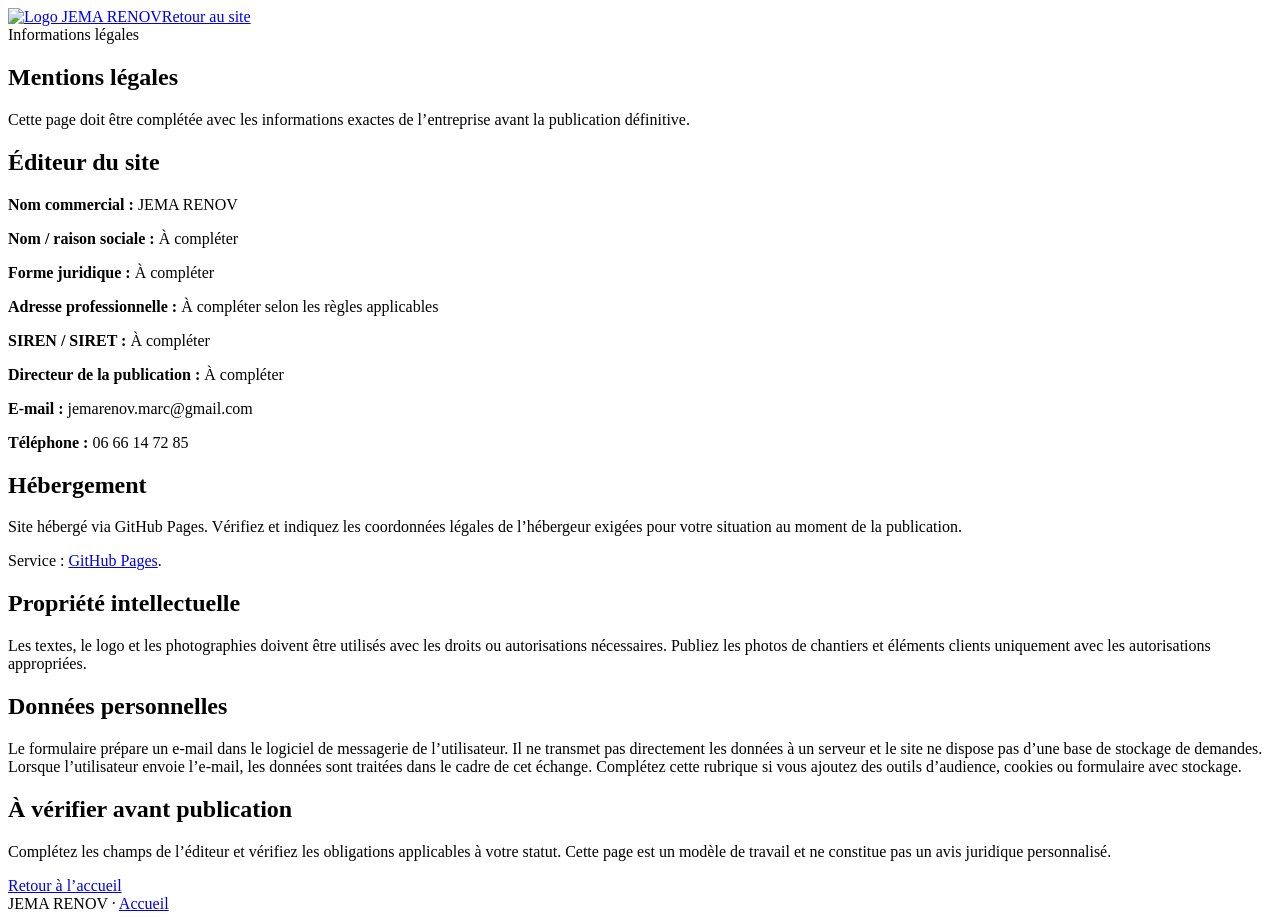
==== mentions-legales[1].html @ 75b5a429 "Add files via upload" ====
<!doctype html><html lang="fr"><head><meta charset="utf-8"><meta name="viewport" content="width=device-width,initial-scale=1"><title>Mentions légales | JEMA RENOV</title><meta name="description" content="Mentions légales du site JEMA RENOV."><link rel="stylesheet" href="styles.css"></head><body><header><div class="container head"><a class="brand" href="index.html"><img src="assets/logo-jema-renov.jpg" alt="Logo JEMA RENOV"></a><a class="btn smallbtn" href="index.html">Retour au site</a></div></header><main><section><div class="container"><div class="eyebrow">Informations légales</div><h1>Mentions légales</h1><p class="lead">Cette page doit être complétée avec les informations exactes de l’entreprise avant la publication définitive.</p>
<div class="legalbox"><h2>Éditeur du site</h2><p><b>Nom commercial :</b> JEMA RENOV</p><p><b>Nom / raison sociale :</b> À compléter</p><p><b>Forme juridique :</b> À compléter</p><p><b>Adresse professionnelle :</b> À compléter selon les règles applicables</p><p><b>SIREN / SIRET :</b> À compléter</p><p><b>Directeur de la publication :</b> À compléter</p><p><b>E-mail :</b> jemarenov.marc@gmail.com</p><p><b>Téléphone :</b> 06 66 14 72 85</p></div>
<div class="legalbox"><h2>Hébergement</h2><p>Site hébergé via GitHub Pages. Vérifiez et indiquez les coordonnées légales de l’hébergeur exigées pour votre situation au moment de la publication.</p><p>Service : <a href="https://pages.github.com/">GitHub Pages</a>.</p></div>
<div class="legalbox"><h2>Propriété intellectuelle</h2><p>Les textes, le logo et les photographies doivent être utilisés avec les droits ou autorisations nécessaires. Publiez les photos de chantiers et éléments clients uniquement avec les autorisations appropriées.</p></div>
<div class="legalbox"><h2>Données personnelles</h2><p>Le formulaire prépare un e-mail dans le logiciel de messagerie de l’utilisateur. Il ne transmet pas directement les données à un serveur et le site ne dispose pas d’une base de stockage de demandes. Lorsque l’utilisateur envoie l’e-mail, les données sont traitées dans le cadre de cet échange. Complétez cette rubrique si vous ajoutez des outils d’audience, cookies ou formulaire avec stockage.</p></div>
<div class="legalbox"><h2>À vérifier avant publication</h2><p>Complétez les champs de l’éditeur et vérifiez les obligations applicables à votre statut. Cette page est un modèle de travail et ne constitue pas un avis juridique personnalisé.</p></div><a class="btn" href="index.html">Retour à l’accueil</a></div></section></main><footer><div class="container">JEMA RENOV · <a href="index.html">Accueil</a></div></footer></body></html>
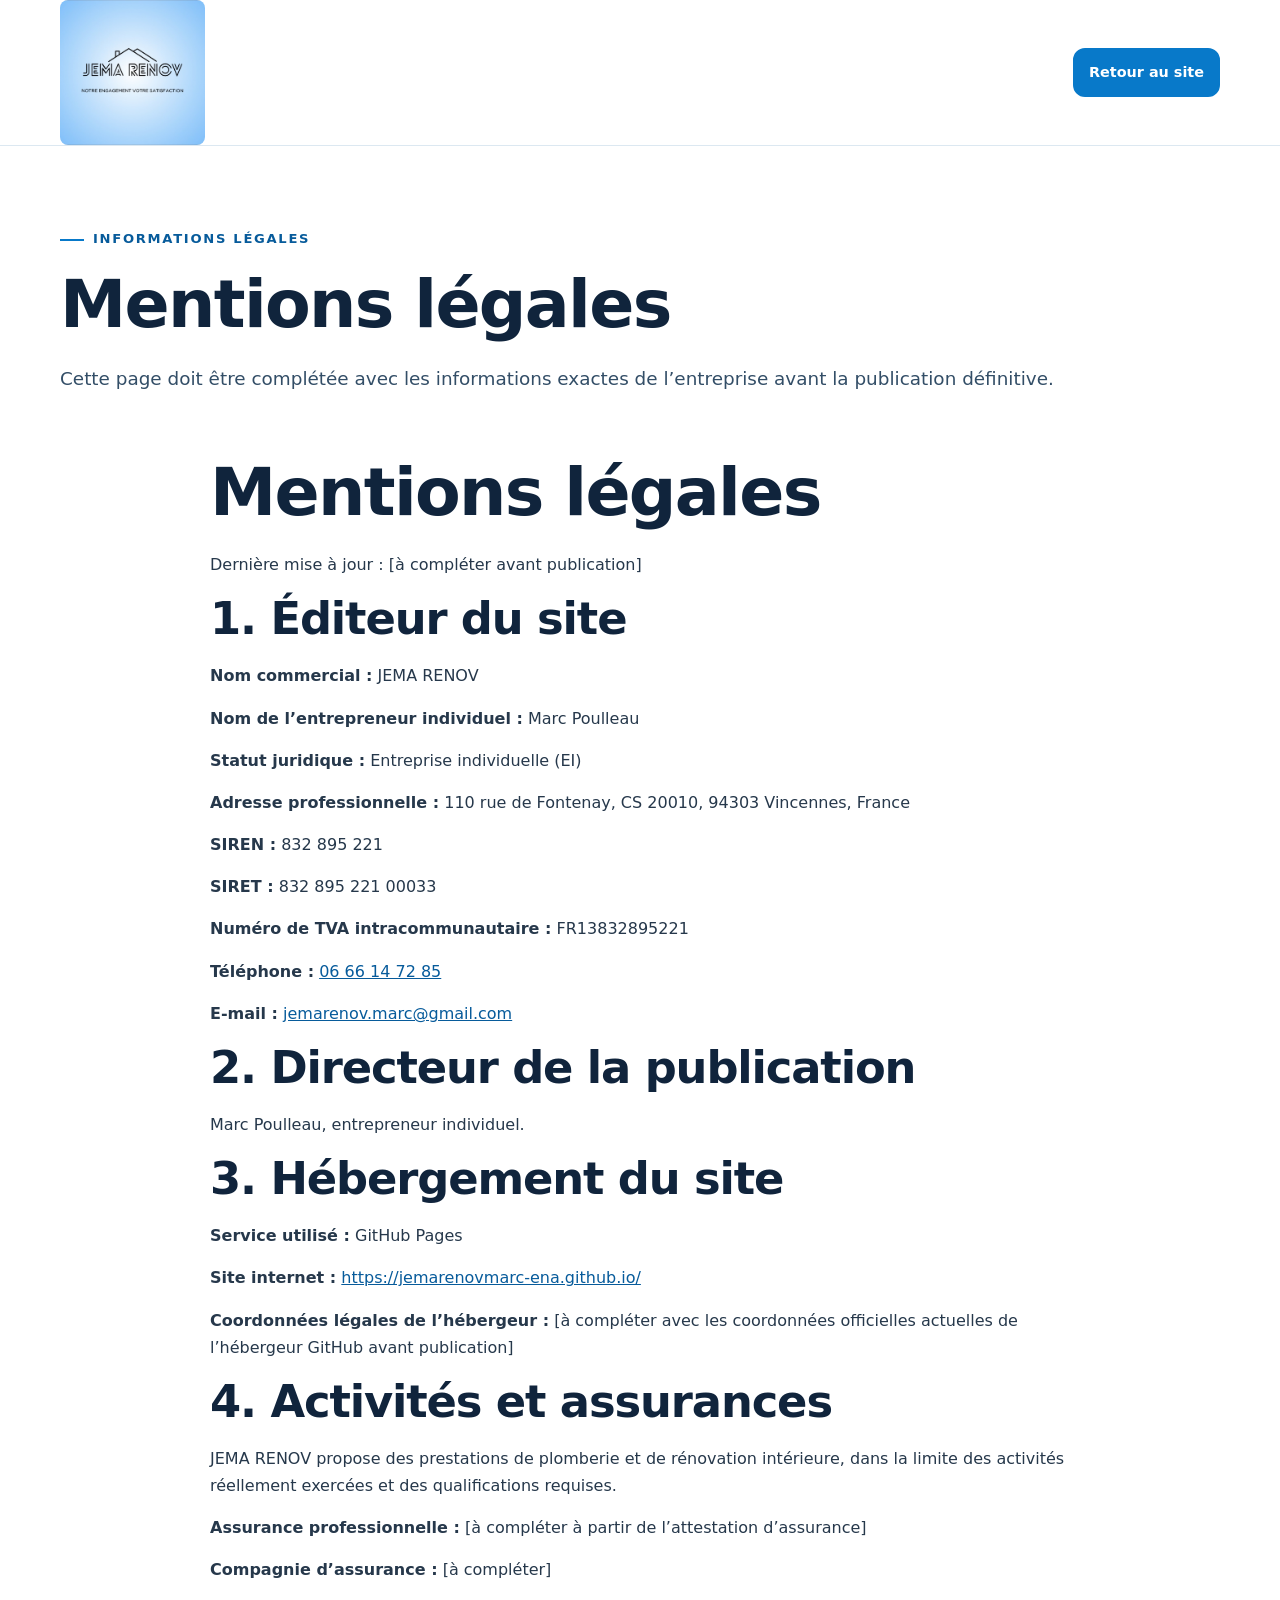
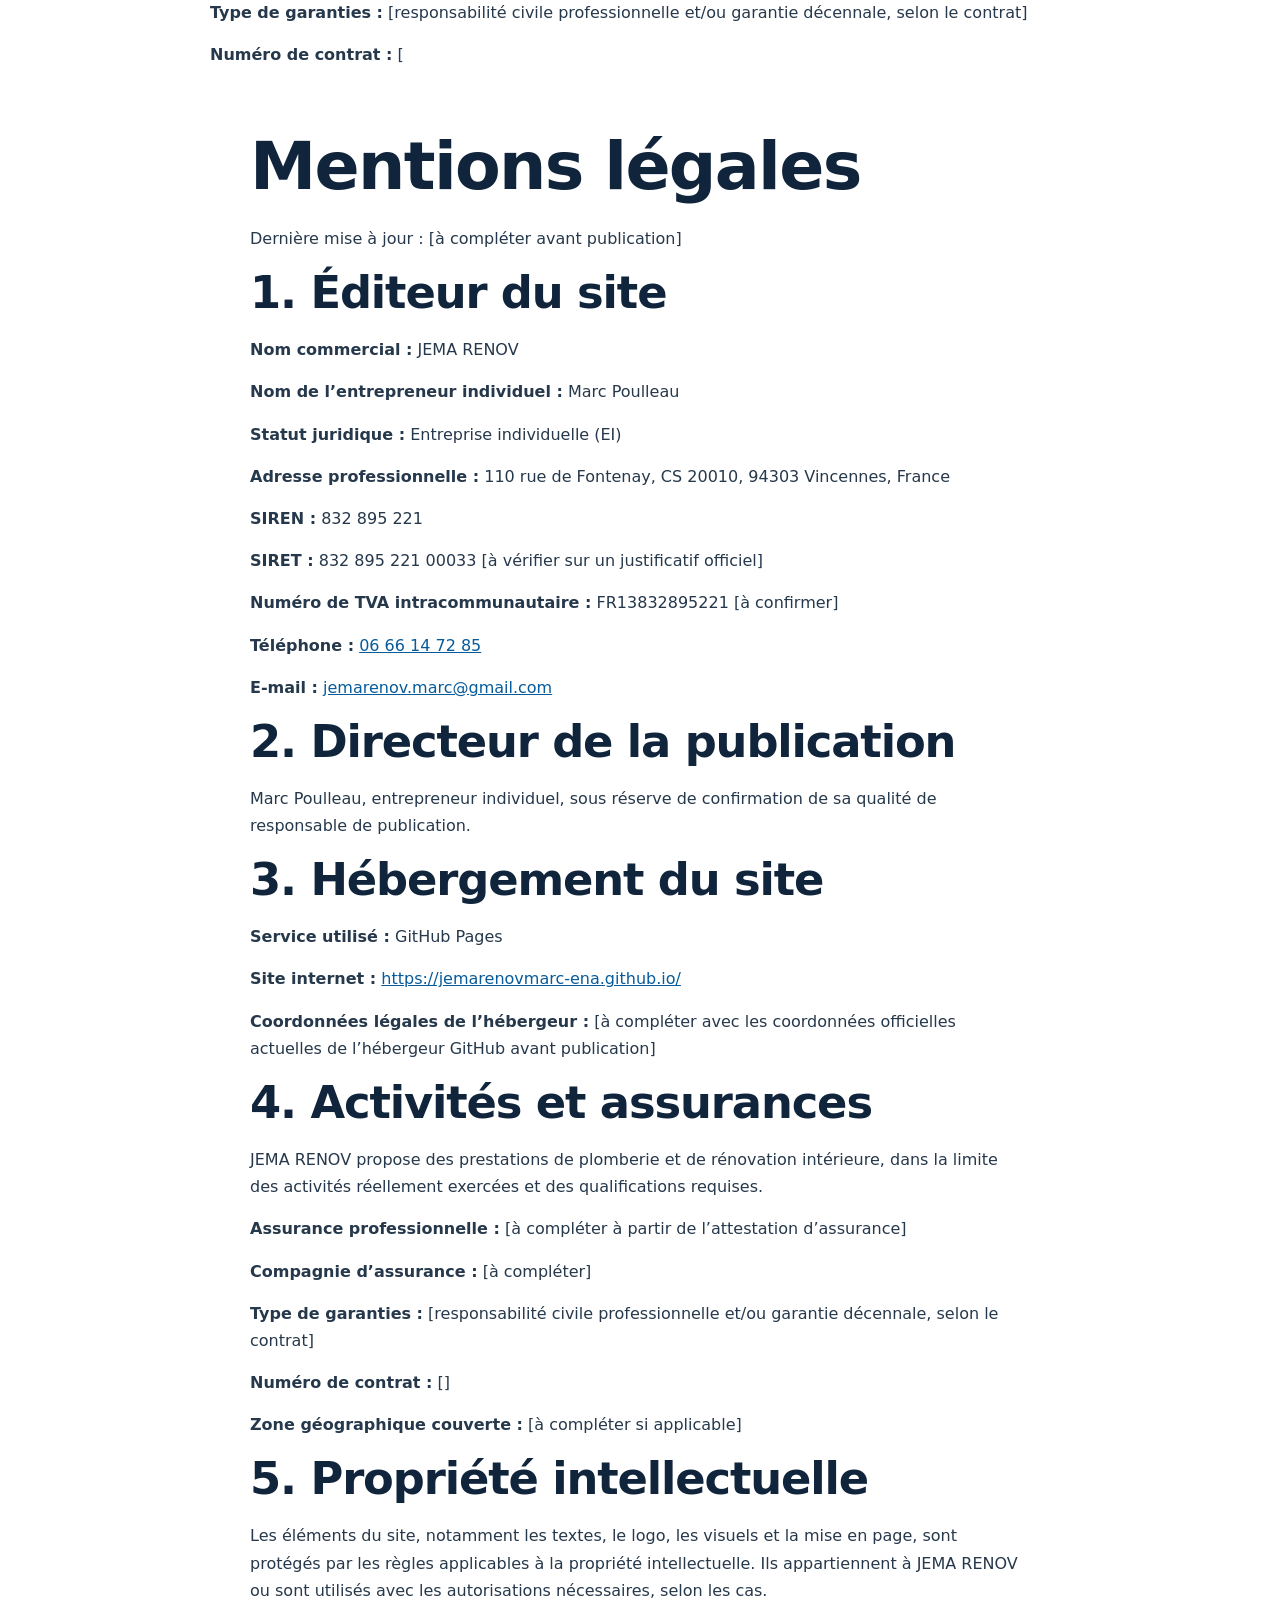
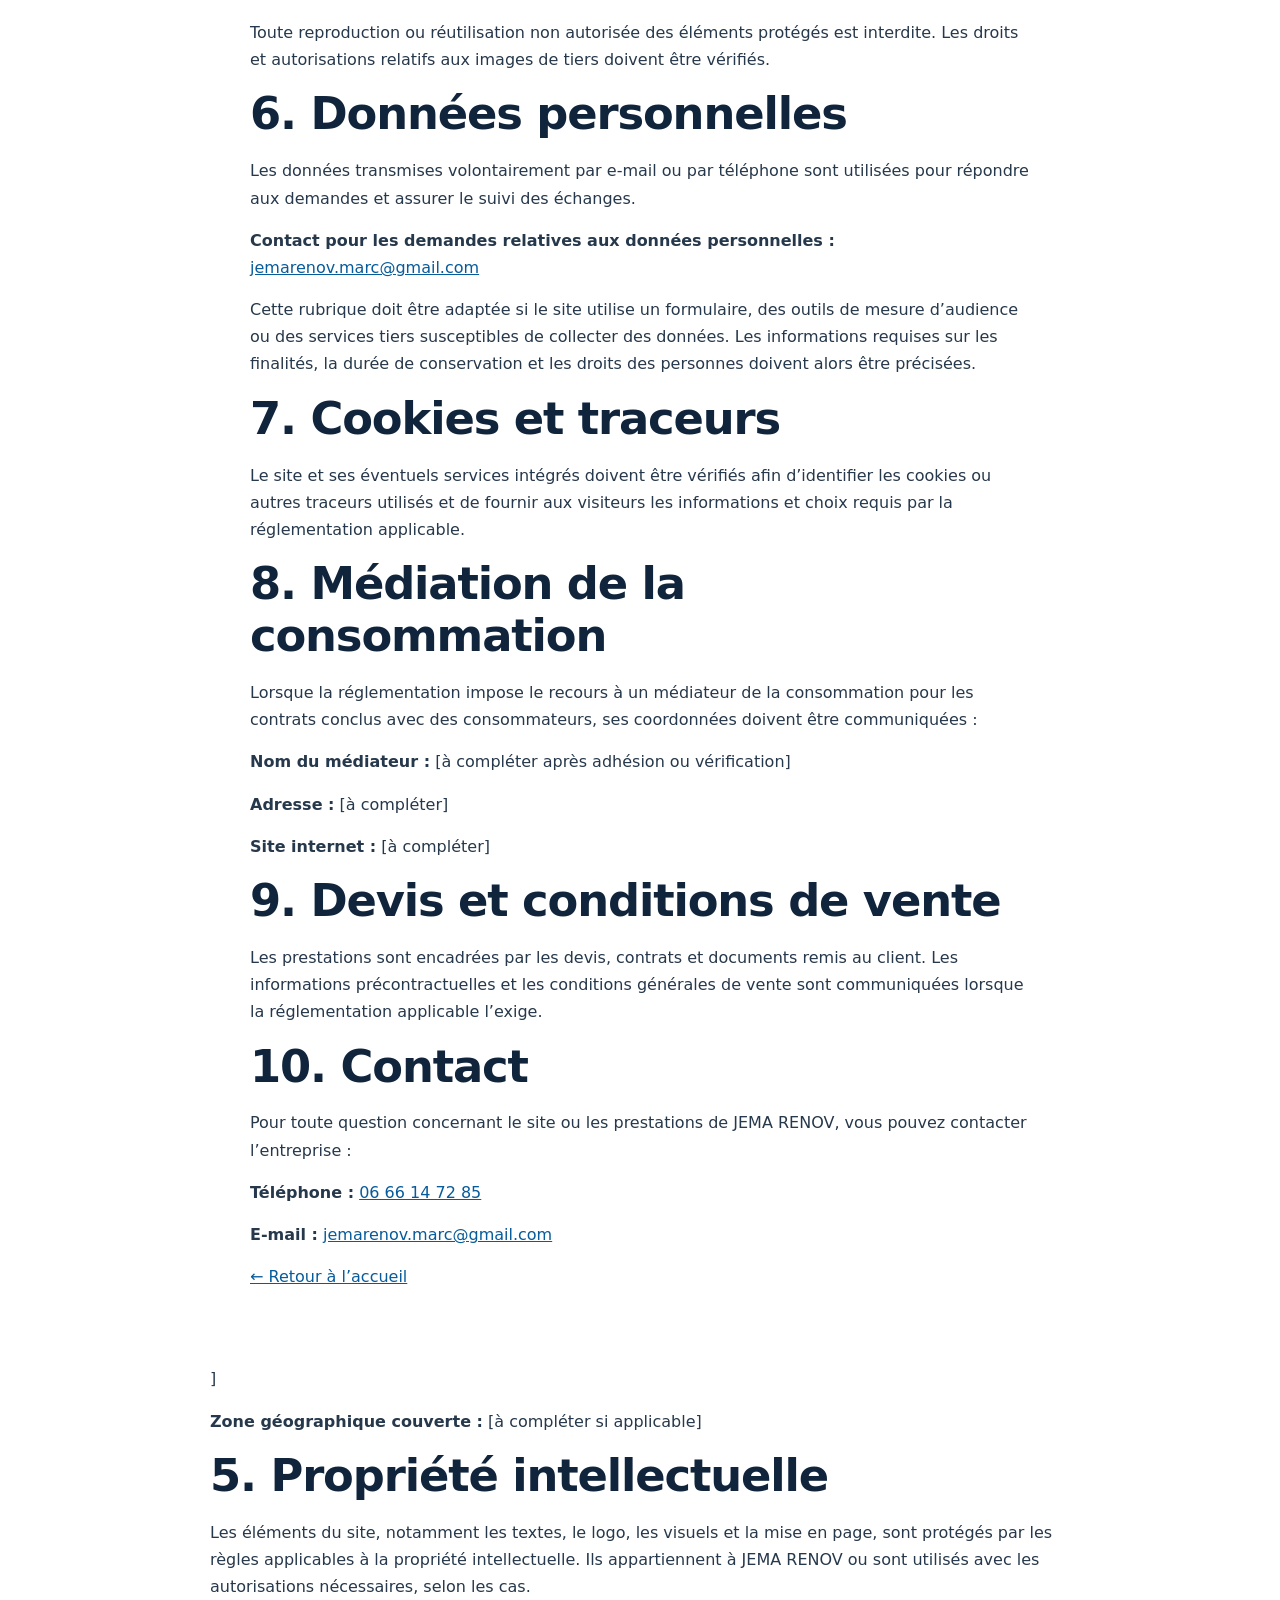
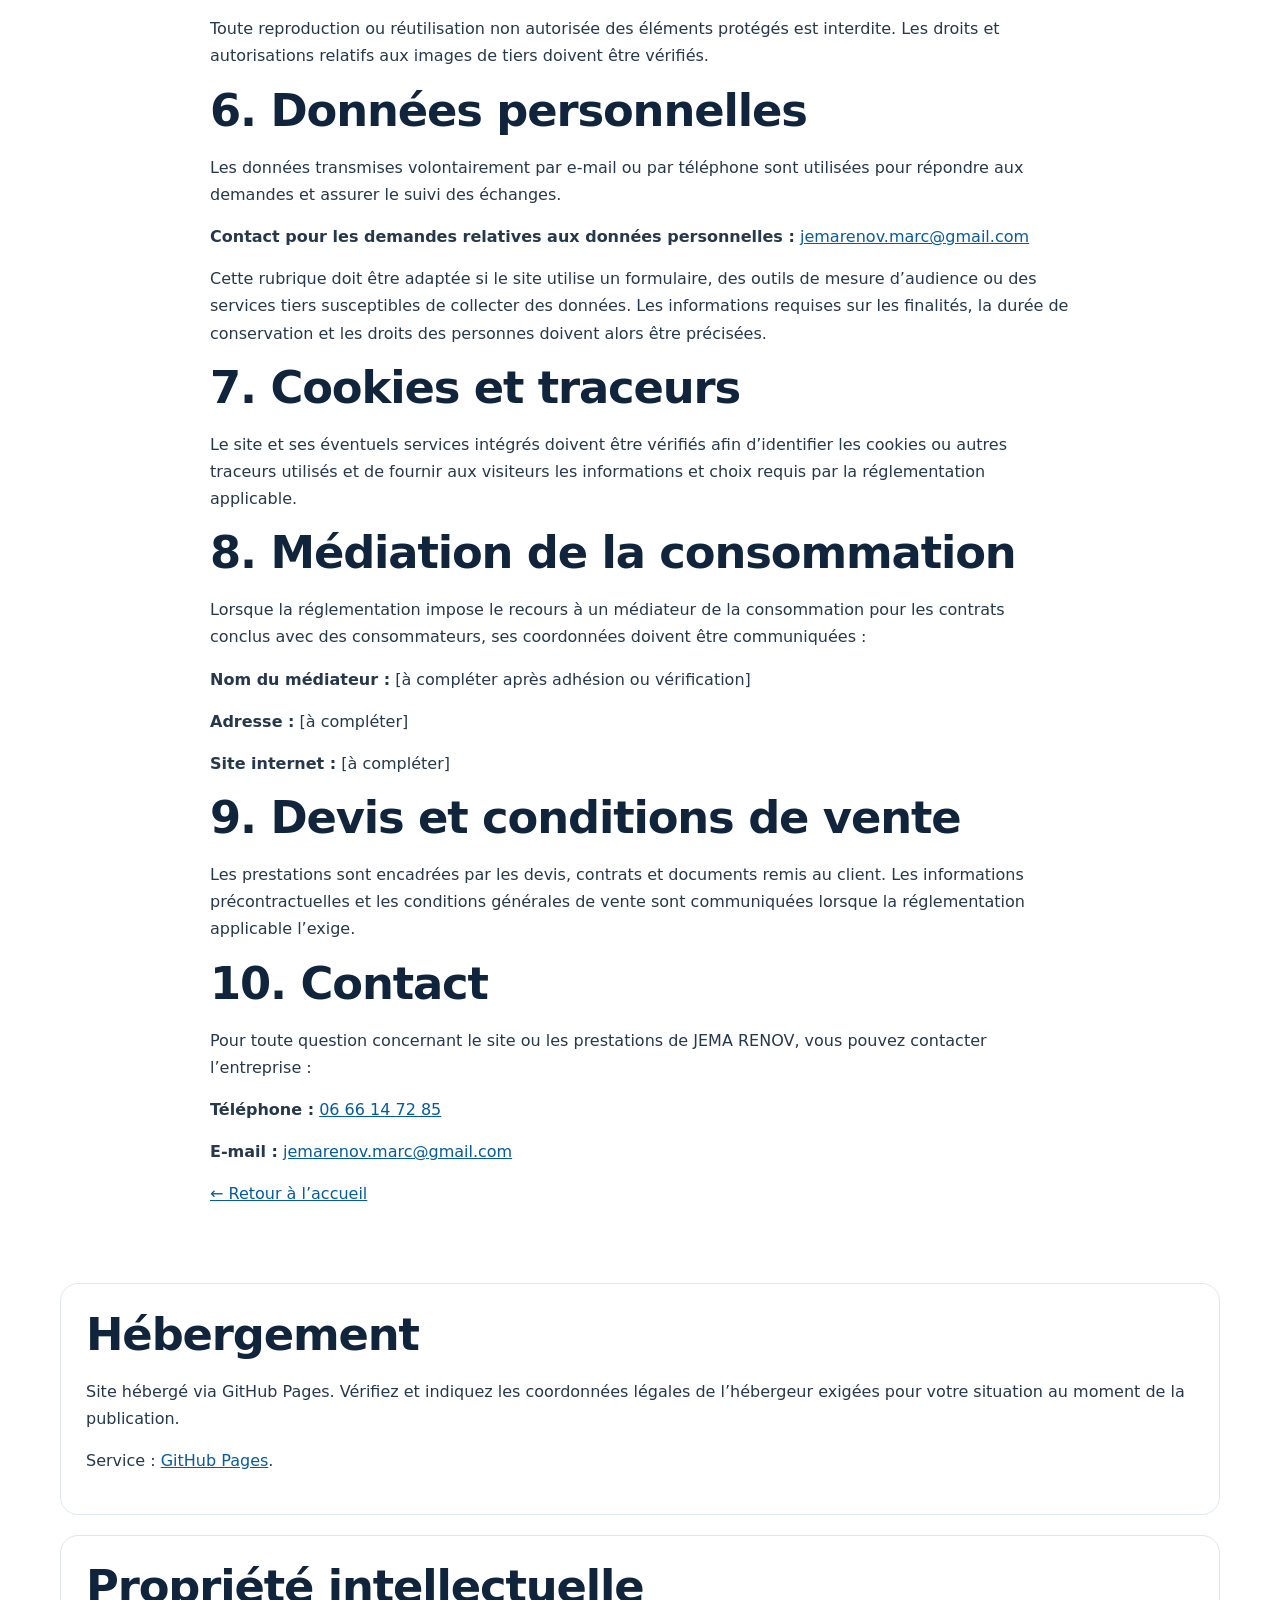
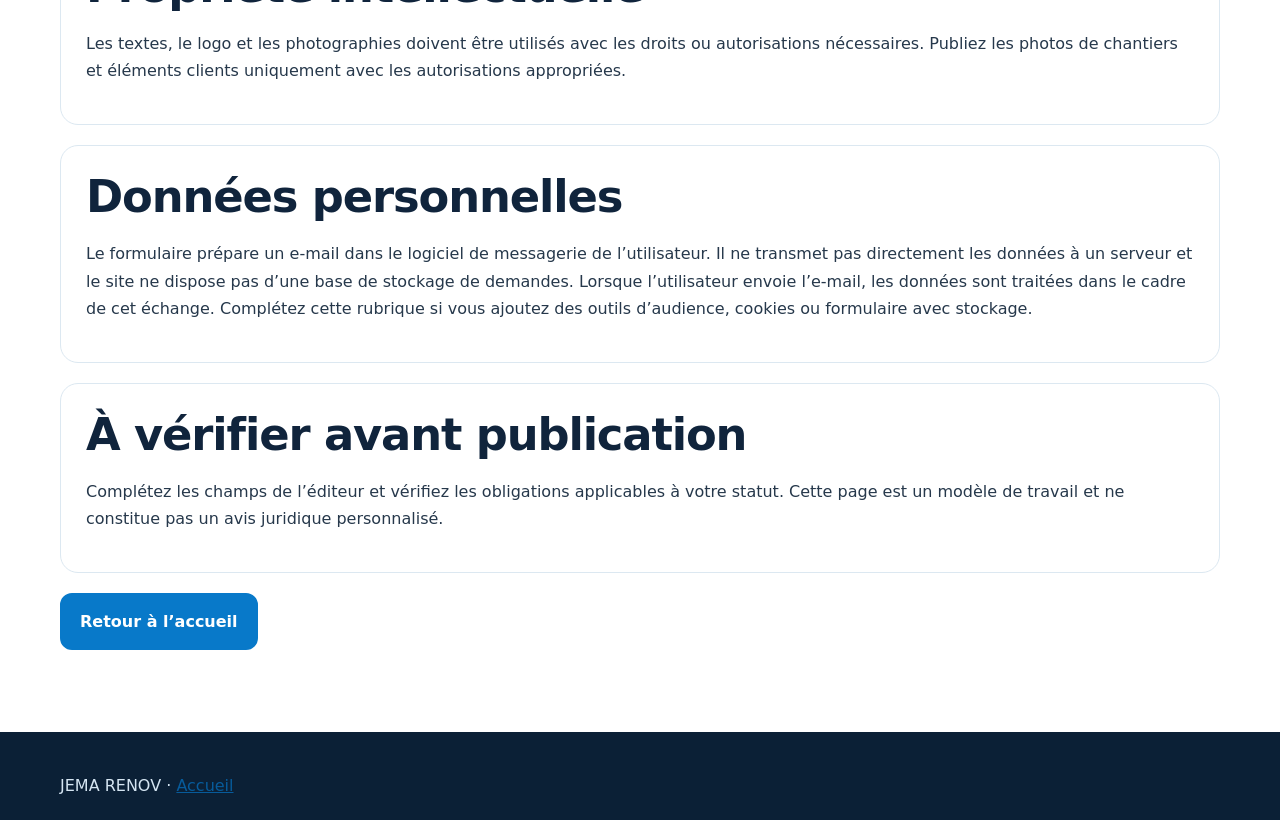
==== commit 853cc717: "Update mentions-legales[1].html Modifications mentions légal" ====
--- a/mentions-legales[1].html
+++ b/mentions-legales[1].html
@@ -1,6 +1,190 @@
 <!doctype html><html lang="fr"><head><meta charset="utf-8"><meta name="viewport" content="width=device-width,initial-scale=1"><title>Mentions légales | JEMA RENOV</title><meta name="description" content="Mentions légales du site JEMA RENOV."><link rel="stylesheet" href="styles.css"></head><body><header><div class="container head"><a class="brand" href="index.html"><img src="assets/logo-jema-renov.jpg" alt="Logo JEMA RENOV"></a><a class="btn smallbtn" href="index.html">Retour au site</a></div></header><main><section><div class="container"><div class="eyebrow">Informations légales</div><h1>Mentions légales</h1><p class="lead">Cette page doit être complétée avec les informations exactes de l’entreprise avant la publication définitive.</p>
-<div class="legalbox"><h2>Éditeur du site</h2><p><b>Nom commercial :</b> JEMA RENOV</p><p><b>Nom / raison sociale :</b> À compléter</p><p><b>Forme juridique :</b> À compléter</p><p><b>Adresse professionnelle :</b> À compléter selon les règles applicables</p><p><b>SIREN / SIRET :</b> À compléter</p><p><b>Directeur de la publication :</b> À compléter</p><p><b>E-mail :</b> jemarenov.marc@gmail.com</p><p><b>Téléphone :</b> 06 66 14 72 85</p></div>
+<div 
+<!DOCTYPE html>
+<html lang="fr">
+<head>
+  <meta charset="UTF-8">
+  <meta name="viewport" content="width=device-width, initial-scale=1">
+  <meta name="description" content="Mentions légales du site JEMA RENOV, plomberie et rénovation intérieure à Vincennes et alentours.">
+  <title>Mentions légales | JEMA RENOV</title>
+  <link rel="stylesheet" href="styles.css">
+</head>
+
+<body>
+  <main class="container" style="max-width: 900px; margin: 40px auto; padding: 20px;">
+
+    <h1>Mentions légales</h1>
+    <p>Dernière mise à jour : [à compléter avant publication]</p>
+
+    <h2>1. Éditeur du site</h2>
+
+    <p><strong>Nom commercial :</strong> JEMA RENOV</p>
+    <p><strong>Nom de l’entrepreneur individuel :</strong> Marc Poulleau</p>
+    <p><strong>Statut juridique :</strong> Entreprise individuelle (EI)</p>
+    <p><strong>Adresse professionnelle :</strong> 110 rue de Fontenay, CS 20010, 94303 Vincennes, France</p>
+
+    <p><strong>SIREN :</strong> 832 895 221</p>
+    <p><strong>SIRET :</strong> 832 895 221 00033 </p>
+    <p><strong>Numéro de TVA intracommunautaire :</strong> FR13832895221 </p>
+
+    <p><strong>Téléphone :</strong>
+      <a href="tel:+33666147285">06 66 14 72 85</a>
+    </p>
+
+    <p><strong>E-mail :</strong>
+      <a href="mailto:jemarenov.marc@gmail.com">jemarenov.marc@gmail.com</a>
+    </p>
+
+    <h2>2. Directeur de la publication</h2>
+    <p>Marc Poulleau, entrepreneur individuel.</p>
+
+    <h2>3. Hébergement du site</h2>
+    <p><strong>Service utilisé :</strong> GitHub Pages</p>
+    <p><strong>Site internet :</strong>
+      <a href="https://jemarenovmarc-ena.github.io/">
+        https://jemarenovmarc-ena.github.io/
+      </a>
+    </p>
+    <p><strong>Coordonnées légales de l’hébergeur :</strong>
+      [à compléter avec les coordonnées officielles actuelles de l’hébergeur GitHub avant publication]
+    </p>
+
+    <h2>4. Activités et assurances</h2>
+    <p>JEMA RENOV propose des prestations de plomberie et de rénovation intérieure, dans la limite des activités réellement exercées et des qualifications requises.</p>
+
+    <p><strong>Assurance professionnelle :</strong> [à compléter à partir de l’attestation d’assurance]</p>
+    <p><strong>Compagnie d’assurance :</strong> [à compléter]</p>
+    <p><strong>Type de garanties :</strong> [responsabilité civile professionnelle et/ou garantie décennale, selon le contrat]</p>
+    <p><strong>Numéro de contrat :</strong> [
+<!DOCTYPE html>
+<html lang="fr">
+<head>
+  <meta charset="UTF-8">
+  <meta name="viewport" content="width=device-width, initial-scale=1">
+  <meta name="description" content="Mentions légales du site JEMA RENOV, plomberie et rénovation intérieure à Vincennes et alentours.">
+  <title>Mentions légales | JEMA RENOV</title>
+  <link rel="stylesheet" href="styles.css">
+</head>
+
+<body>
+  <main class="container" style="max-width: 900px; margin: 40px auto; padding: 20px;">
+
+    <h1>Mentions légales</h1>
+    <p>Dernière mise à jour : [à compléter avant publication]</p>
+
+    <h2>1. Éditeur du site</h2>
+
+    <p><strong>Nom commercial :</strong> JEMA RENOV</p>
+    <p><strong>Nom de l’entrepreneur individuel :</strong> Marc Poulleau</p>
+    <p><strong>Statut juridique :</strong> Entreprise individuelle (EI)</p>
+    <p><strong>Adresse professionnelle :</strong> 110 rue de Fontenay, CS 20010, 94303 Vincennes, France</p>
+
+    <p><strong>SIREN :</strong> 832 895 221</p>
+    <p><strong>SIRET :</strong> 832 895 221 00033 [à vérifier sur un justificatif officiel]</p>
+    <p><strong>Numéro de TVA intracommunautaire :</strong> FR13832895221 [à confirmer]</p>
+
+    <p><strong>Téléphone :</strong>
+      <a href="tel:+33666147285">06 66 14 72 85</a>
+    </p>
+
+    <p><strong>E-mail :</strong>
+      <a href="mailto:jemarenov.marc@gmail.com">jemarenov.marc@gmail.com</a>
+    </p>
+
+    <h2>2. Directeur de la publication</h2>
+    <p>Marc Poulleau, entrepreneur individuel, sous réserve de confirmation de sa qualité de responsable de publication.</p>
+
+    <h2>3. Hébergement du site</h2>
+    <p><strong>Service utilisé :</strong> GitHub Pages</p>
+    <p><strong>Site internet :</strong>
+      <a href="https://jemarenovmarc-ena.github.io/">
+        https://jemarenovmarc-ena.github.io/
+      </a>
+    </p>
+    <p><strong>Coordonnées légales de l’hébergeur :</strong>
+      [à compléter avec les coordonnées officielles actuelles de l’hébergeur GitHub avant publication]
+    </p>
+
+    <h2>4. Activités et assurances</h2>
+    <p>JEMA RENOV propose des prestations de plomberie et de rénovation intérieure, dans la limite des activités réellement exercées et des qualifications requises.</p>
+
+    <p><strong>Assurance professionnelle :</strong> [à compléter à partir de l’attestation d’assurance]</p>
+    <p><strong>Compagnie d’assurance :</strong> [à compléter]</p>
+    <p><strong>Type de garanties :</strong> [responsabilité civile professionnelle et/ou garantie décennale, selon le contrat]</p>
+    <p><strong>Numéro de contrat :</strong> []</p>
+    <p><strong>Zone géographique couverte :</strong> [à compléter si applicable]</p>
+
+    <h2>5. Propriété intellectuelle</h2>
+    <p>Les éléments du site, notamment les textes, le logo, les visuels et la mise en page, sont protégés par les règles applicables à la propriété intellectuelle. Ils appartiennent à JEMA RENOV ou sont utilisés avec les autorisations nécessaires, selon les cas.</p>
+    <p>Toute reproduction ou réutilisation non autorisée des éléments protégés est interdite. Les droits et autorisations relatifs aux images de tiers doivent être vérifiés.</p>
+
+    <h2>6. Données personnelles</h2>
+    <p>Les données transmises volontairement par e-mail ou par téléphone sont utilisées pour répondre aux demandes et assurer le suivi des échanges.</p>
+    <p><strong>Contact pour les demandes relatives aux données personnelles :</strong>
+      <a href="mailto:jemarenov.marc@gmail.com">jemarenov.marc@gmail.com</a>
+    </p>
+    <p>Cette rubrique doit être adaptée si le site utilise un formulaire, des outils de mesure d’audience ou des services tiers susceptibles de collecter des données. Les informations requises sur les finalités, la durée de conservation et les droits des personnes doivent alors être précisées.</p>
+
+    <h2>7. Cookies et traceurs</h2>
+    <p>Le site et ses éventuels services intégrés doivent être vérifiés afin d’identifier les cookies ou autres traceurs utilisés et de fournir aux visiteurs les informations et choix requis par la réglementation applicable.</p>
+
+    <h2>8. Médiation de la consommation</h2>
+    <p>Lorsque la réglementation impose le recours à un médiateur de la consommation pour les contrats conclus avec des consommateurs, ses coordonnées doivent être communiquées :</p>
+    <p><strong>Nom du médiateur :</strong> [à compléter après adhésion ou vérification]</p>
+    <p><strong>Adresse :</strong> [à compléter]</p>
+    <p><strong>Site internet :</strong> [à compléter]</p>
+
+    <h2>9. Devis et conditions de vente</h2>
+    <p>Les prestations sont encadrées par les devis, contrats et documents remis au client. Les informations précontractuelles et les conditions générales de vente sont communiquées lorsque la réglementation applicable l’exige.</p>
+
+    <h2>10. Contact</h2>
+    <p>Pour toute question concernant le site ou les prestations de JEMA RENOV, vous pouvez contacter l’entreprise :</p>
+    <p><strong>Téléphone :</strong> <a href="tel:+33666147285">06 66 14 72 85</a></p>
+    <p><strong>E-mail :</strong> <a href="mailto:jemarenov.marc@gmail.com">jemarenov.marc@gmail.com</a></p>
+
+    <p><a href="index.html">← Retour à l’accueil</a></p>
+
+  </main>
+</body>
+</html>
+]</p>
+    <p><strong>Zone géographique couverte :</strong> [à compléter si applicable]</p>
+
+    <h2>5. Propriété intellectuelle</h2>
+    <p>Les éléments du site, notamment les textes, le logo, les visuels et la mise en page, sont protégés par les règles applicables à la propriété intellectuelle. Ils appartiennent à JEMA RENOV ou sont utilisés avec les autorisations nécessaires, selon les cas.</p>
+    <p>Toute reproduction ou réutilisation non autorisée des éléments protégés est interdite. Les droits et autorisations relatifs aux images de tiers doivent être vérifiés.</p>
+
+    <h2>6. Données personnelles</h2>
+    <p>Les données transmises volontairement par e-mail ou par téléphone sont utilisées pour répondre aux demandes et assurer le suivi des échanges.</p>
+    <p><strong>Contact pour les demandes relatives aux données personnelles :</strong>
+      <a href="mailto:jemarenov.marc@gmail.com">jemarenov.marc@gmail.com</a>
+    </p>
+    <p>Cette rubrique doit être adaptée si le site utilise un formulaire, des outils de mesure d’audience ou des services tiers susceptibles de collecter des données. Les informations requises sur les finalités, la durée de conservation et les droits des personnes doivent alors être précisées.</p>
+
+    <h2>7. Cookies et traceurs</h2>
+    <p>Le site et ses éventuels services intégrés doivent être vérifiés afin d’identifier les cookies ou autres traceurs utilisés et de fournir aux visiteurs les informations et choix requis par la réglementation applicable.</p>
+
+    <h2>8. Médiation de la consommation</h2>
+    <p>Lorsque la réglementation impose le recours à un médiateur de la consommation pour les contrats conclus avec des consommateurs, ses coordonnées doivent être communiquées :</p>
+    <p><strong>Nom du médiateur :</strong> [à compléter après adhésion ou vérification]</p>
+    <p><strong>Adresse :</strong> [à compléter]</p>
+    <p><strong>Site internet :</strong> [à compléter]</p>
+
+    <h2>9. Devis et conditions de vente</h2>
+    <p>Les prestations sont encadrées par les devis, contrats et documents remis au client. Les informations précontractuelles et les conditions générales de vente sont communiquées lorsque la réglementation applicable l’exige.</p>
+
+    <h2>10. Contact</h2>
+    <p>Pour toute question concernant le site ou les prestations de JEMA RENOV, vous pouvez contacter l’entreprise :</p>
+    <p><strong>Téléphone :</strong> <a href="tel:+33666147285">06 66 14 72 85</a></p>
+    <p><strong>E-mail :</strong> <a href="mailto:jemarenov.marc@gmail.com">jemarenov.marc@gmail.com</a></p>
+
+    <p><a href="index.html">← Retour à l’accueil</a></p>
+
+  </main>
+</body>
+</html>
+
 <div class="legalbox"><h2>Hébergement</h2><p>Site hébergé via GitHub Pages. Vérifiez et indiquez les coordonnées légales de l’hébergeur exigées pour votre situation au moment de la publication.</p><p>Service : <a href="https://pages.github.com/">GitHub Pages</a>.</p></div>
 <div class="legalbox"><h2>Propriété intellectuelle</h2><p>Les textes, le logo et les photographies doivent être utilisés avec les droits ou autorisations nécessaires. Publiez les photos de chantiers et éléments clients uniquement avec les autorisations appropriées.</p></div>
 <div class="legalbox"><h2>Données personnelles</h2><p>Le formulaire prépare un e-mail dans le logiciel de messagerie de l’utilisateur. Il ne transmet pas directement les données à un serveur et le site ne dispose pas d’une base de stockage de demandes. Lorsque l’utilisateur envoie l’e-mail, les données sont traitées dans le cadre de cet échange. Complétez cette rubrique si vous ajoutez des outils d’audience, cookies ou formulaire avec stockage.</p></div>
-<div class="legalbox"><h2>À vérifier avant publication</h2><p>Complétez les champs de l’éditeur et vérifiez les obligations applicables à votre statut. Cette page est un modèle de travail et ne constitue pas un avis juridique personnalisé.</p></div><a class="btn" href="index.html">Retour à l’accueil</a></div></section></main><footer><div class="container">JEMA RENOV · <a href="index.html">Accueil</a></div></footer></body></html>+<div class="legalbox"><h2>À vérifier avant publication</h2><p>Complétez les champs de l’éditeur et vérifiez les obligations applicables à votre statut. Cette page est un modèle de travail et ne constitue pas un avis juridique personnalisé.</p></div><a class="btn" href="index.html">Retour à l’accueil</a></div></section></main><footer><div class="container">JEMA RENOV · <a href="index.html">Accueil</a></div></footer></body></html>
--- a/styles.css
+++ b/styles.css
@@ -0,0 +1,15 @@
+:root{--b:#0879c9;--bd:#075b9b;--n:#10243c;--i:#26384b;--m:#607185;--p:#eaf6ff;--l:#dce8f1;--r:22px;--sh:0 18px 48px #0d37581c}
+*{box-sizing:border-box}html{scroll-behavior:smooth;scroll-padding-top:90px}body{margin:0;color:var(--i);font:16px/1.7 Inter,system-ui,-apple-system,"Segoe UI",Arial,sans-serif}img{max-width:100%;display:block}a{color:var(--bd)}button,input,textarea,select{font:inherit}a:focus-visible,button:focus-visible,input:focus-visible,textarea:focus-visible,summary:focus-visible{outline:3px solid #f2b544;outline-offset:3px}.container{width:min(1160px,calc(100% - 40px));margin:auto}.skip{position:absolute;left:-9999px}.skip:focus{left:10px;top:10px;background:white;padding:10px;z-index:999}
+header{position:sticky;top:0;z-index:99;background:#ffffffef;backdrop-filter:blur(12px);border-bottom:1px solid var(--l)}.head{min-height:82px;display:flex;align-items:center;justify-content:space-between;gap:20px}.brand img{width:145px;border-radius:8px}.nav{display:flex;align-items:center;gap:20px}.nav a{text-decoration:none;color:var(--n);font-weight:750;font-size:.92rem}.nav a:hover{color:var(--b)}.toggle{display:none;background:white;border:1px solid var(--l);border-radius:10px;padding:9px 12px;font-weight:800}
+.btn{display:inline-flex;justify-content:center;align-items:center;gap:8px;background:var(--b);color:#fff;border:2px solid var(--b);padding:13px 18px;border-radius:12px;text-decoration:none;font-weight:800;cursor:pointer}.btn:hover{background:var(--bd);border-color:var(--bd)}.outline{background:transparent;color:var(--n);border-color:#9ccbe9}.smallbtn{padding:10px 14px;font-size:.9rem}
+.hero{background:radial-gradient(circle at 80% 20%,#fff 0,#e8f6ff 30%,#c5e6ff 100%);padding:72px 0}.hero-grid{display:grid;grid-template-columns:1.1fr .9fr;gap:48px;align-items:center}.eyebrow{color:var(--bd);font-size:.82rem;font-weight:900;letter-spacing:.13em;text-transform:uppercase;margin-bottom:15px}.eyebrow:before{content:"";display:inline-block;width:24px;height:2px;background:var(--b);vertical-align:middle;margin-right:9px}h1,h2,h3{color:var(--n);line-height:1.16;letter-spacing:-.025em}h1{font-size:clamp(2.5rem,5.2vw,4.5rem);margin:0 0 20px}h2{font-size:clamp(1.9rem,3.5vw,2.9rem);margin:0 0 17px}h3{font-size:1.2rem;margin:0 0 10px}p{margin:0 0 15px}.lead{font-size:1.15rem;color:#334e67}.actions{display:flex;gap:12px;flex-wrap:wrap;margin:26px 0}.trust{font-weight:750;color:#39536b;font-size:.92rem}.trust:before{content:"●";color:var(--b);margin-right:10px}
+.hero-image{height:420px;border:8px solid #ffffffd9;border-radius:30px;box-shadow:var(--sh);background:linear-gradient(135deg,#e4edf2,#c4dbe9,#f8fbfd);display:grid;place-items:center;text-align:center;padding:28px;color:#39536b;position:relative}.hero-image strong{display:block;font-size:1.3rem;color:var(--n)}.hero-image small{display:block;margin-top:8px}.float{position:absolute;bottom:12px;left:-20px;background:white;padding:16px 20px;border-radius:15px;box-shadow:var(--sh)}.float b{display:block;color:var(--n)}.float span{font-size:.86rem;color:var(--m)}
+section{padding:82px 0}.soft{background:#f4faff}.dark{background:var(--n);color:#eaf5ff}.dark h2,.dark h3{color:white}.intro{max-width:780px;margin-bottom:32px}.intro p{color:var(--m);font-size:1.04rem}.dark .intro p{color:#d0e2f2}.grid3{display:grid;grid-template-columns:repeat(3,1fr);gap:20px}.card{border:1px solid var(--l);border-radius:var(--r);padding:27px;background:white;box-shadow:0 8px 24px #0d375808;display:flex;flex-direction:column}.ico{width:52px;height:52px;border-radius:15px;background:#dcefff;color:var(--bd);display:grid;place-items:center;font-size:1.5rem;margin-bottom:18px}.card p{color:var(--m)}.card ul{padding-left:20px;margin-top:0;color:#40566b}.card li{margin:5px 0}.link{font-weight:850;text-decoration:none;margin-top:auto}
+.split{display:grid;grid-template-columns:.9fr 1.1fr;gap:50px;align-items:center}.photo-panel{min-height:390px;border-radius:26px;background:linear-gradient(135deg,#e7edf1,#d5e4ed);display:grid;place-items:center;text-align:center;padding:30px;color:#4c6173;box-shadow:var(--sh)}.checks{list-style:none;padding:0}.checks li{padding:7px 0 7px 30px;position:relative}.checks li:before{content:"✓";position:absolute;left:0;color:var(--b);font-weight:900}
+.projects{display:grid;grid-template-columns:repeat(2,1fr);gap:22px}.project{border:1px solid var(--l);border-radius:20px;overflow:hidden;background:white}.ba{display:grid;grid-template-columns:1fr 1fr;gap:2px;background:white}.slot{min-height:185px;background:linear-gradient(135deg,#e7edf1,#d5e4ed);display:grid;place-items:center;text-align:center;padding:18px;color:#4c6173;font-weight:800}.slot small{display:block;font-weight:500;margin-top:6px}.pcopy{padding:21px}.pcopy p{color:var(--m);margin:0}.tag{display:inline-block;background:var(--p);color:var(--bd);font-weight:800;font-size:.75rem;padding:5px 10px;border-radius:99px;margin-bottom:10px}.note{background:white;border-left:4px solid var(--b);padding:14px 17px;color:var(--m);border-radius:0 10px 10px 0;font-size:.9rem;margin-top:20px}
+.steps{display:grid;grid-template-columns:repeat(3,1fr);gap:18px}.step{border:1px solid var(--l);border-radius:18px;padding:23px;background:white}.num{width:38px;height:38px;border-radius:50%;display:grid;place-items:center;background:var(--b);color:white;font-weight:900;margin-bottom:15px}.step p{color:var(--m);margin:0}.areas{display:grid;grid-template-columns:1fr 1fr;gap:24px}.panel{background:white;border:1px solid var(--l);border-radius:19px;padding:25px}.chips{display:flex;gap:8px;flex-wrap:wrap}.chip{background:var(--p);color:var(--bd);padding:7px 11px;border-radius:99px;font-size:.86rem;font-weight:750}.faq{display:grid;gap:11px;max-width:900px}.faq details{border:1px solid var(--l);border-radius:13px;padding:17px 19px;background:white}.faq summary{cursor:pointer;font-weight:850;color:var(--n)}.faq details p{margin:12px 0 0;color:var(--m)}
+.band{background:linear-gradient(120deg,#0879c9,#075b9b);border-radius:26px;padding:34px;color:white;display:flex;justify-content:space-between;align-items:center;gap:22px;margin-bottom:30px}.band h2{color:white;margin-bottom:8px}.band p{margin:0;color:#e4f3ff}.contact{display:grid;grid-template-columns:.8fr 1.2fr;gap:24px}.contactbox{border:1px solid var(--l);border-radius:19px;padding:25px;background:white}.contactitem{padding:13px 0;border-bottom:1px solid var(--l)}.contactitem:last-child{border:0}.contactitem span{display:block;color:var(--m);font-size:.86rem}.contactitem a{font-weight:850;color:var(--n);text-decoration:none}.formgrid{display:grid;grid-template-columns:1fr 1fr;gap:15px}.field{display:flex;flex-direction:column;gap:6px}.full{grid-column:1/-1}.field label{font-size:.9rem;font-weight:800;color:var(--n)}.field input,.field select,.field textarea{width:100%;padding:12px;border:1px solid #cbdbe7;border-radius:10px;background:white;color:var(--i)}.field textarea{min-height:125px;resize:vertical}.hint{font-size:.82rem;color:var(--m)}
+footer{background:#0b2036;color:#d5e5f2;padding:40px 0 20px}.footgrid{display:grid;grid-template-columns:1.2fr .8fr .8fr;gap:28px}.footlogo{width:140px;border-radius:8px;margin-bottom:14px}.foot h3{font-size:1rem;color:white}.foot ul{list-style:none;padding:0}.foot li{margin:7px 0}.foot a{color:#e1f2ff}.copy{border-top:1px solid #294158;margin-top:25px;padding-top:17px;font-size:.82rem;color:#afc4d5;display:flex;justify-content:space-between;gap:12px;flex-wrap:wrap}.legalbox{background:white;border:1px solid var(--l);border-radius:18px;padding:25px;margin:20px 0}
+@media(max-width:940px){.nav{gap:12px}.nav a{font-size:.83rem}.hero-grid{gap:25px}}
+@media(max-width:760px){.container{width:calc(100% - 30px)}.head{min-height:70px}.brand img{width:118px}.toggle{display:block}.nav{display:none;position:absolute;top:100%;left:0;right:0;background:white;border-bottom:1px solid var(--l);padding:18px 22px 22px;box-shadow:0 15px 25px #0a284514;align-items:stretch;flex-direction:column;gap:15px}.nav.open{display:flex}.nav a{font-size:1rem}.headcta{display:none}.hero{padding:45px 0}.hero-grid,.split,.areas,.contact{grid-template-columns:1fr}.hero-grid{gap:24px}.hero-image{height:300px}.float{left:7px;bottom:-12px}section{padding:57px 0}.grid3,.steps,.footgrid{grid-template-columns:1fr}.projects{grid-template-columns:1fr}.slot{min-height:150px}.band{padding:25px;align-items:flex-start;flex-direction:column}.formgrid{grid-template-columns:1fr}.full{grid-column:auto}.photo-panel{min-height:280px}}
+@media(prefers-reduced-motion:reduce){html{scroll-behavior:auto}}
--- a/styles.css
+++ b/styles.css
@@ -0,0 +1,15 @@
+:root{--b:#0879c9;--bd:#075b9b;--n:#10243c;--i:#26384b;--m:#607185;--p:#eaf6ff;--l:#dce8f1;--r:22px;--sh:0 18px 48px #0d37581c}
+*{box-sizing:border-box}html{scroll-behavior:smooth;scroll-padding-top:90px}body{margin:0;color:var(--i);font:16px/1.7 Inter,system-ui,-apple-system,"Segoe UI",Arial,sans-serif}img{max-width:100%;display:block}a{color:var(--bd)}button,input,textarea,select{font:inherit}a:focus-visible,button:focus-visible,input:focus-visible,textarea:focus-visible,summary:focus-visible{outline:3px solid #f2b544;outline-offset:3px}.container{width:min(1160px,calc(100% - 40px));margin:auto}.skip{position:absolute;left:-9999px}.skip:focus{left:10px;top:10px;background:white;padding:10px;z-index:999}
+header{position:sticky;top:0;z-index:99;background:#ffffffef;backdrop-filter:blur(12px);border-bottom:1px solid var(--l)}.head{min-height:82px;display:flex;align-items:center;justify-content:space-between;gap:20px}.brand img{width:145px;border-radius:8px}.nav{display:flex;align-items:center;gap:20px}.nav a{text-decoration:none;color:var(--n);font-weight:750;font-size:.92rem}.nav a:hover{color:var(--b)}.toggle{display:none;background:white;border:1px solid var(--l);border-radius:10px;padding:9px 12px;font-weight:800}
+.btn{display:inline-flex;justify-content:center;align-items:center;gap:8px;background:var(--b);color:#fff;border:2px solid var(--b);padding:13px 18px;border-radius:12px;text-decoration:none;font-weight:800;cursor:pointer}.btn:hover{background:var(--bd);border-color:var(--bd)}.outline{background:transparent;color:var(--n);border-color:#9ccbe9}.smallbtn{padding:10px 14px;font-size:.9rem}
+.hero{background:radial-gradient(circle at 80% 20%,#fff 0,#e8f6ff 30%,#c5e6ff 100%);padding:72px 0}.hero-grid{display:grid;grid-template-columns:1.1fr .9fr;gap:48px;align-items:center}.eyebrow{color:var(--bd);font-size:.82rem;font-weight:900;letter-spacing:.13em;text-transform:uppercase;margin-bottom:15px}.eyebrow:before{content:"";display:inline-block;width:24px;height:2px;background:var(--b);vertical-align:middle;margin-right:9px}h1,h2,h3{color:var(--n);line-height:1.16;letter-spacing:-.025em}h1{font-size:clamp(2.5rem,5.2vw,4.5rem);margin:0 0 20px}h2{font-size:clamp(1.9rem,3.5vw,2.9rem);margin:0 0 17px}h3{font-size:1.2rem;margin:0 0 10px}p{margin:0 0 15px}.lead{font-size:1.15rem;color:#334e67}.actions{display:flex;gap:12px;flex-wrap:wrap;margin:26px 0}.trust{font-weight:750;color:#39536b;font-size:.92rem}.trust:before{content:"●";color:var(--b);margin-right:10px}
+.hero-image{height:420px;border:8px solid #ffffffd9;border-radius:30px;box-shadow:var(--sh);background:linear-gradient(135deg,#e4edf2,#c4dbe9,#f8fbfd);display:grid;place-items:center;text-align:center;padding:28px;color:#39536b;position:relative}.hero-image strong{display:block;font-size:1.3rem;color:var(--n)}.hero-image small{display:block;margin-top:8px}.float{position:absolute;bottom:12px;left:-20px;background:white;padding:16px 20px;border-radius:15px;box-shadow:var(--sh)}.float b{display:block;color:var(--n)}.float span{font-size:.86rem;color:var(--m)}
+section{padding:82px 0}.soft{background:#f4faff}.dark{background:var(--n);color:#eaf5ff}.dark h2,.dark h3{color:white}.intro{max-width:780px;margin-bottom:32px}.intro p{color:var(--m);font-size:1.04rem}.dark .intro p{color:#d0e2f2}.grid3{display:grid;grid-template-columns:repeat(3,1fr);gap:20px}.card{border:1px solid var(--l);border-radius:var(--r);padding:27px;background:white;box-shadow:0 8px 24px #0d375808;display:flex;flex-direction:column}.ico{width:52px;height:52px;border-radius:15px;background:#dcefff;color:var(--bd);display:grid;place-items:center;font-size:1.5rem;margin-bottom:18px}.card p{color:var(--m)}.card ul{padding-left:20px;margin-top:0;color:#40566b}.card li{margin:5px 0}.link{font-weight:850;text-decoration:none;margin-top:auto}
+.split{display:grid;grid-template-columns:.9fr 1.1fr;gap:50px;align-items:center}.photo-panel{min-height:390px;border-radius:26px;background:linear-gradient(135deg,#e7edf1,#d5e4ed);display:grid;place-items:center;text-align:center;padding:30px;color:#4c6173;box-shadow:var(--sh)}.checks{list-style:none;padding:0}.checks li{padding:7px 0 7px 30px;position:relative}.checks li:before{content:"✓";position:absolute;left:0;color:var(--b);font-weight:900}
+.projects{display:grid;grid-template-columns:repeat(2,1fr);gap:22px}.project{border:1px solid var(--l);border-radius:20px;overflow:hidden;background:white}.ba{display:grid;grid-template-columns:1fr 1fr;gap:2px;background:white}.slot{min-height:185px;background:linear-gradient(135deg,#e7edf1,#d5e4ed);display:grid;place-items:center;text-align:center;padding:18px;color:#4c6173;font-weight:800}.slot small{display:block;font-weight:500;margin-top:6px}.pcopy{padding:21px}.pcopy p{color:var(--m);margin:0}.tag{display:inline-block;background:var(--p);color:var(--bd);font-weight:800;font-size:.75rem;padding:5px 10px;border-radius:99px;margin-bottom:10px}.note{background:white;border-left:4px solid var(--b);padding:14px 17px;color:var(--m);border-radius:0 10px 10px 0;font-size:.9rem;margin-top:20px}
+.steps{display:grid;grid-template-columns:repeat(3,1fr);gap:18px}.step{border:1px solid var(--l);border-radius:18px;padding:23px;background:white}.num{width:38px;height:38px;border-radius:50%;display:grid;place-items:center;background:var(--b);color:white;font-weight:900;margin-bottom:15px}.step p{color:var(--m);margin:0}.areas{display:grid;grid-template-columns:1fr 1fr;gap:24px}.panel{background:white;border:1px solid var(--l);border-radius:19px;padding:25px}.chips{display:flex;gap:8px;flex-wrap:wrap}.chip{background:var(--p);color:var(--bd);padding:7px 11px;border-radius:99px;font-size:.86rem;font-weight:750}.faq{display:grid;gap:11px;max-width:900px}.faq details{border:1px solid var(--l);border-radius:13px;padding:17px 19px;background:white}.faq summary{cursor:pointer;font-weight:850;color:var(--n)}.faq details p{margin:12px 0 0;color:var(--m)}
+.band{background:linear-gradient(120deg,#0879c9,#075b9b);border-radius:26px;padding:34px;color:white;display:flex;justify-content:space-between;align-items:center;gap:22px;margin-bottom:30px}.band h2{color:white;margin-bottom:8px}.band p{margin:0;color:#e4f3ff}.contact{display:grid;grid-template-columns:.8fr 1.2fr;gap:24px}.contactbox{border:1px solid var(--l);border-radius:19px;padding:25px;background:white}.contactitem{padding:13px 0;border-bottom:1px solid var(--l)}.contactitem:last-child{border:0}.contactitem span{display:block;color:var(--m);font-size:.86rem}.contactitem a{font-weight:850;color:var(--n);text-decoration:none}.formgrid{display:grid;grid-template-columns:1fr 1fr;gap:15px}.field{display:flex;flex-direction:column;gap:6px}.full{grid-column:1/-1}.field label{font-size:.9rem;font-weight:800;color:var(--n)}.field input,.field select,.field textarea{width:100%;padding:12px;border:1px solid #cbdbe7;border-radius:10px;background:white;color:var(--i)}.field textarea{min-height:125px;resize:vertical}.hint{font-size:.82rem;color:var(--m)}
+footer{background:#0b2036;color:#d5e5f2;padding:40px 0 20px}.footgrid{display:grid;grid-template-columns:1.2fr .8fr .8fr;gap:28px}.footlogo{width:140px;border-radius:8px;margin-bottom:14px}.foot h3{font-size:1rem;color:white}.foot ul{list-style:none;padding:0}.foot li{margin:7px 0}.foot a{color:#e1f2ff}.copy{border-top:1px solid #294158;margin-top:25px;padding-top:17px;font-size:.82rem;color:#afc4d5;display:flex;justify-content:space-between;gap:12px;flex-wrap:wrap}.legalbox{background:white;border:1px solid var(--l);border-radius:18px;padding:25px;margin:20px 0}
+@media(max-width:940px){.nav{gap:12px}.nav a{font-size:.83rem}.hero-grid{gap:25px}}
+@media(max-width:760px){.container{width:calc(100% - 30px)}.head{min-height:70px}.brand img{width:118px}.toggle{display:block}.nav{display:none;position:absolute;top:100%;left:0;right:0;background:white;border-bottom:1px solid var(--l);padding:18px 22px 22px;box-shadow:0 15px 25px #0a284514;align-items:stretch;flex-direction:column;gap:15px}.nav.open{display:flex}.nav a{font-size:1rem}.headcta{display:none}.hero{padding:45px 0}.hero-grid,.split,.areas,.contact{grid-template-columns:1fr}.hero-grid{gap:24px}.hero-image{height:300px}.float{left:7px;bottom:-12px}section{padding:57px 0}.grid3,.steps,.footgrid{grid-template-columns:1fr}.projects{grid-template-columns:1fr}.slot{min-height:150px}.band{padding:25px;align-items:flex-start;flex-direction:column}.formgrid{grid-template-columns:1fr}.full{grid-column:auto}.photo-panel{min-height:280px}}
+@media(prefers-reduced-motion:reduce){html{scroll-behavior:auto}}
--- a/styles.css
+++ b/styles.css
@@ -0,0 +1,15 @@
+:root{--b:#0879c9;--bd:#075b9b;--n:#10243c;--i:#26384b;--m:#607185;--p:#eaf6ff;--l:#dce8f1;--r:22px;--sh:0 18px 48px #0d37581c}
+*{box-sizing:border-box}html{scroll-behavior:smooth;scroll-padding-top:90px}body{margin:0;color:var(--i);font:16px/1.7 Inter,system-ui,-apple-system,"Segoe UI",Arial,sans-serif}img{max-width:100%;display:block}a{color:var(--bd)}button,input,textarea,select{font:inherit}a:focus-visible,button:focus-visible,input:focus-visible,textarea:focus-visible,summary:focus-visible{outline:3px solid #f2b544;outline-offset:3px}.container{width:min(1160px,calc(100% - 40px));margin:auto}.skip{position:absolute;left:-9999px}.skip:focus{left:10px;top:10px;background:white;padding:10px;z-index:999}
+header{position:sticky;top:0;z-index:99;background:#ffffffef;backdrop-filter:blur(12px);border-bottom:1px solid var(--l)}.head{min-height:82px;display:flex;align-items:center;justify-content:space-between;gap:20px}.brand img{width:145px;border-radius:8px}.nav{display:flex;align-items:center;gap:20px}.nav a{text-decoration:none;color:var(--n);font-weight:750;font-size:.92rem}.nav a:hover{color:var(--b)}.toggle{display:none;background:white;border:1px solid var(--l);border-radius:10px;padding:9px 12px;font-weight:800}
+.btn{display:inline-flex;justify-content:center;align-items:center;gap:8px;background:var(--b);color:#fff;border:2px solid var(--b);padding:13px 18px;border-radius:12px;text-decoration:none;font-weight:800;cursor:pointer}.btn:hover{background:var(--bd);border-color:var(--bd)}.outline{background:transparent;color:var(--n);border-color:#9ccbe9}.smallbtn{padding:10px 14px;font-size:.9rem}
+.hero{background:radial-gradient(circle at 80% 20%,#fff 0,#e8f6ff 30%,#c5e6ff 100%);padding:72px 0}.hero-grid{display:grid;grid-template-columns:1.1fr .9fr;gap:48px;align-items:center}.eyebrow{color:var(--bd);font-size:.82rem;font-weight:900;letter-spacing:.13em;text-transform:uppercase;margin-bottom:15px}.eyebrow:before{content:"";display:inline-block;width:24px;height:2px;background:var(--b);vertical-align:middle;margin-right:9px}h1,h2,h3{color:var(--n);line-height:1.16;letter-spacing:-.025em}h1{font-size:clamp(2.5rem,5.2vw,4.5rem);margin:0 0 20px}h2{font-size:clamp(1.9rem,3.5vw,2.9rem);margin:0 0 17px}h3{font-size:1.2rem;margin:0 0 10px}p{margin:0 0 15px}.lead{font-size:1.15rem;color:#334e67}.actions{display:flex;gap:12px;flex-wrap:wrap;margin:26px 0}.trust{font-weight:750;color:#39536b;font-size:.92rem}.trust:before{content:"●";color:var(--b);margin-right:10px}
+.hero-image{height:420px;border:8px solid #ffffffd9;border-radius:30px;box-shadow:var(--sh);background:linear-gradient(135deg,#e4edf2,#c4dbe9,#f8fbfd);display:grid;place-items:center;text-align:center;padding:28px;color:#39536b;position:relative}.hero-image strong{display:block;font-size:1.3rem;color:var(--n)}.hero-image small{display:block;margin-top:8px}.float{position:absolute;bottom:12px;left:-20px;background:white;padding:16px 20px;border-radius:15px;box-shadow:var(--sh)}.float b{display:block;color:var(--n)}.float span{font-size:.86rem;color:var(--m)}
+section{padding:82px 0}.soft{background:#f4faff}.dark{background:var(--n);color:#eaf5ff}.dark h2,.dark h3{color:white}.intro{max-width:780px;margin-bottom:32px}.intro p{color:var(--m);font-size:1.04rem}.dark .intro p{color:#d0e2f2}.grid3{display:grid;grid-template-columns:repeat(3,1fr);gap:20px}.card{border:1px solid var(--l);border-radius:var(--r);padding:27px;background:white;box-shadow:0 8px 24px #0d375808;display:flex;flex-direction:column}.ico{width:52px;height:52px;border-radius:15px;background:#dcefff;color:var(--bd);display:grid;place-items:center;font-size:1.5rem;margin-bottom:18px}.card p{color:var(--m)}.card ul{padding-left:20px;margin-top:0;color:#40566b}.card li{margin:5px 0}.link{font-weight:850;text-decoration:none;margin-top:auto}
+.split{display:grid;grid-template-columns:.9fr 1.1fr;gap:50px;align-items:center}.photo-panel{min-height:390px;border-radius:26px;background:linear-gradient(135deg,#e7edf1,#d5e4ed);display:grid;place-items:center;text-align:center;padding:30px;color:#4c6173;box-shadow:var(--sh)}.checks{list-style:none;padding:0}.checks li{padding:7px 0 7px 30px;position:relative}.checks li:before{content:"✓";position:absolute;left:0;color:var(--b);font-weight:900}
+.projects{display:grid;grid-template-columns:repeat(2,1fr);gap:22px}.project{border:1px solid var(--l);border-radius:20px;overflow:hidden;background:white}.ba{display:grid;grid-template-columns:1fr 1fr;gap:2px;background:white}.slot{min-height:185px;background:linear-gradient(135deg,#e7edf1,#d5e4ed);display:grid;place-items:center;text-align:center;padding:18px;color:#4c6173;font-weight:800}.slot small{display:block;font-weight:500;margin-top:6px}.pcopy{padding:21px}.pcopy p{color:var(--m);margin:0}.tag{display:inline-block;background:var(--p);color:var(--bd);font-weight:800;font-size:.75rem;padding:5px 10px;border-radius:99px;margin-bottom:10px}.note{background:white;border-left:4px solid var(--b);padding:14px 17px;color:var(--m);border-radius:0 10px 10px 0;font-size:.9rem;margin-top:20px}
+.steps{display:grid;grid-template-columns:repeat(3,1fr);gap:18px}.step{border:1px solid var(--l);border-radius:18px;padding:23px;background:white}.num{width:38px;height:38px;border-radius:50%;display:grid;place-items:center;background:var(--b);color:white;font-weight:900;margin-bottom:15px}.step p{color:var(--m);margin:0}.areas{display:grid;grid-template-columns:1fr 1fr;gap:24px}.panel{background:white;border:1px solid var(--l);border-radius:19px;padding:25px}.chips{display:flex;gap:8px;flex-wrap:wrap}.chip{background:var(--p);color:var(--bd);padding:7px 11px;border-radius:99px;font-size:.86rem;font-weight:750}.faq{display:grid;gap:11px;max-width:900px}.faq details{border:1px solid var(--l);border-radius:13px;padding:17px 19px;background:white}.faq summary{cursor:pointer;font-weight:850;color:var(--n)}.faq details p{margin:12px 0 0;color:var(--m)}
+.band{background:linear-gradient(120deg,#0879c9,#075b9b);border-radius:26px;padding:34px;color:white;display:flex;justify-content:space-between;align-items:center;gap:22px;margin-bottom:30px}.band h2{color:white;margin-bottom:8px}.band p{margin:0;color:#e4f3ff}.contact{display:grid;grid-template-columns:.8fr 1.2fr;gap:24px}.contactbox{border:1px solid var(--l);border-radius:19px;padding:25px;background:white}.contactitem{padding:13px 0;border-bottom:1px solid var(--l)}.contactitem:last-child{border:0}.contactitem span{display:block;color:var(--m);font-size:.86rem}.contactitem a{font-weight:850;color:var(--n);text-decoration:none}.formgrid{display:grid;grid-template-columns:1fr 1fr;gap:15px}.field{display:flex;flex-direction:column;gap:6px}.full{grid-column:1/-1}.field label{font-size:.9rem;font-weight:800;color:var(--n)}.field input,.field select,.field textarea{width:100%;padding:12px;border:1px solid #cbdbe7;border-radius:10px;background:white;color:var(--i)}.field textarea{min-height:125px;resize:vertical}.hint{font-size:.82rem;color:var(--m)}
+footer{background:#0b2036;color:#d5e5f2;padding:40px 0 20px}.footgrid{display:grid;grid-template-columns:1.2fr .8fr .8fr;gap:28px}.footlogo{width:140px;border-radius:8px;margin-bottom:14px}.foot h3{font-size:1rem;color:white}.foot ul{list-style:none;padding:0}.foot li{margin:7px 0}.foot a{color:#e1f2ff}.copy{border-top:1px solid #294158;margin-top:25px;padding-top:17px;font-size:.82rem;color:#afc4d5;display:flex;justify-content:space-between;gap:12px;flex-wrap:wrap}.legalbox{background:white;border:1px solid var(--l);border-radius:18px;padding:25px;margin:20px 0}
+@media(max-width:940px){.nav{gap:12px}.nav a{font-size:.83rem}.hero-grid{gap:25px}}
+@media(max-width:760px){.container{width:calc(100% - 30px)}.head{min-height:70px}.brand img{width:118px}.toggle{display:block}.nav{display:none;position:absolute;top:100%;left:0;right:0;background:white;border-bottom:1px solid var(--l);padding:18px 22px 22px;box-shadow:0 15px 25px #0a284514;align-items:stretch;flex-direction:column;gap:15px}.nav.open{display:flex}.nav a{font-size:1rem}.headcta{display:none}.hero{padding:45px 0}.hero-grid,.split,.areas,.contact{grid-template-columns:1fr}.hero-grid{gap:24px}.hero-image{height:300px}.float{left:7px;bottom:-12px}section{padding:57px 0}.grid3,.steps,.footgrid{grid-template-columns:1fr}.projects{grid-template-columns:1fr}.slot{min-height:150px}.band{padding:25px;align-items:flex-start;flex-direction:column}.formgrid{grid-template-columns:1fr}.full{grid-column:auto}.photo-panel{min-height:280px}}
+@media(prefers-reduced-motion:reduce){html{scroll-behavior:auto}}
